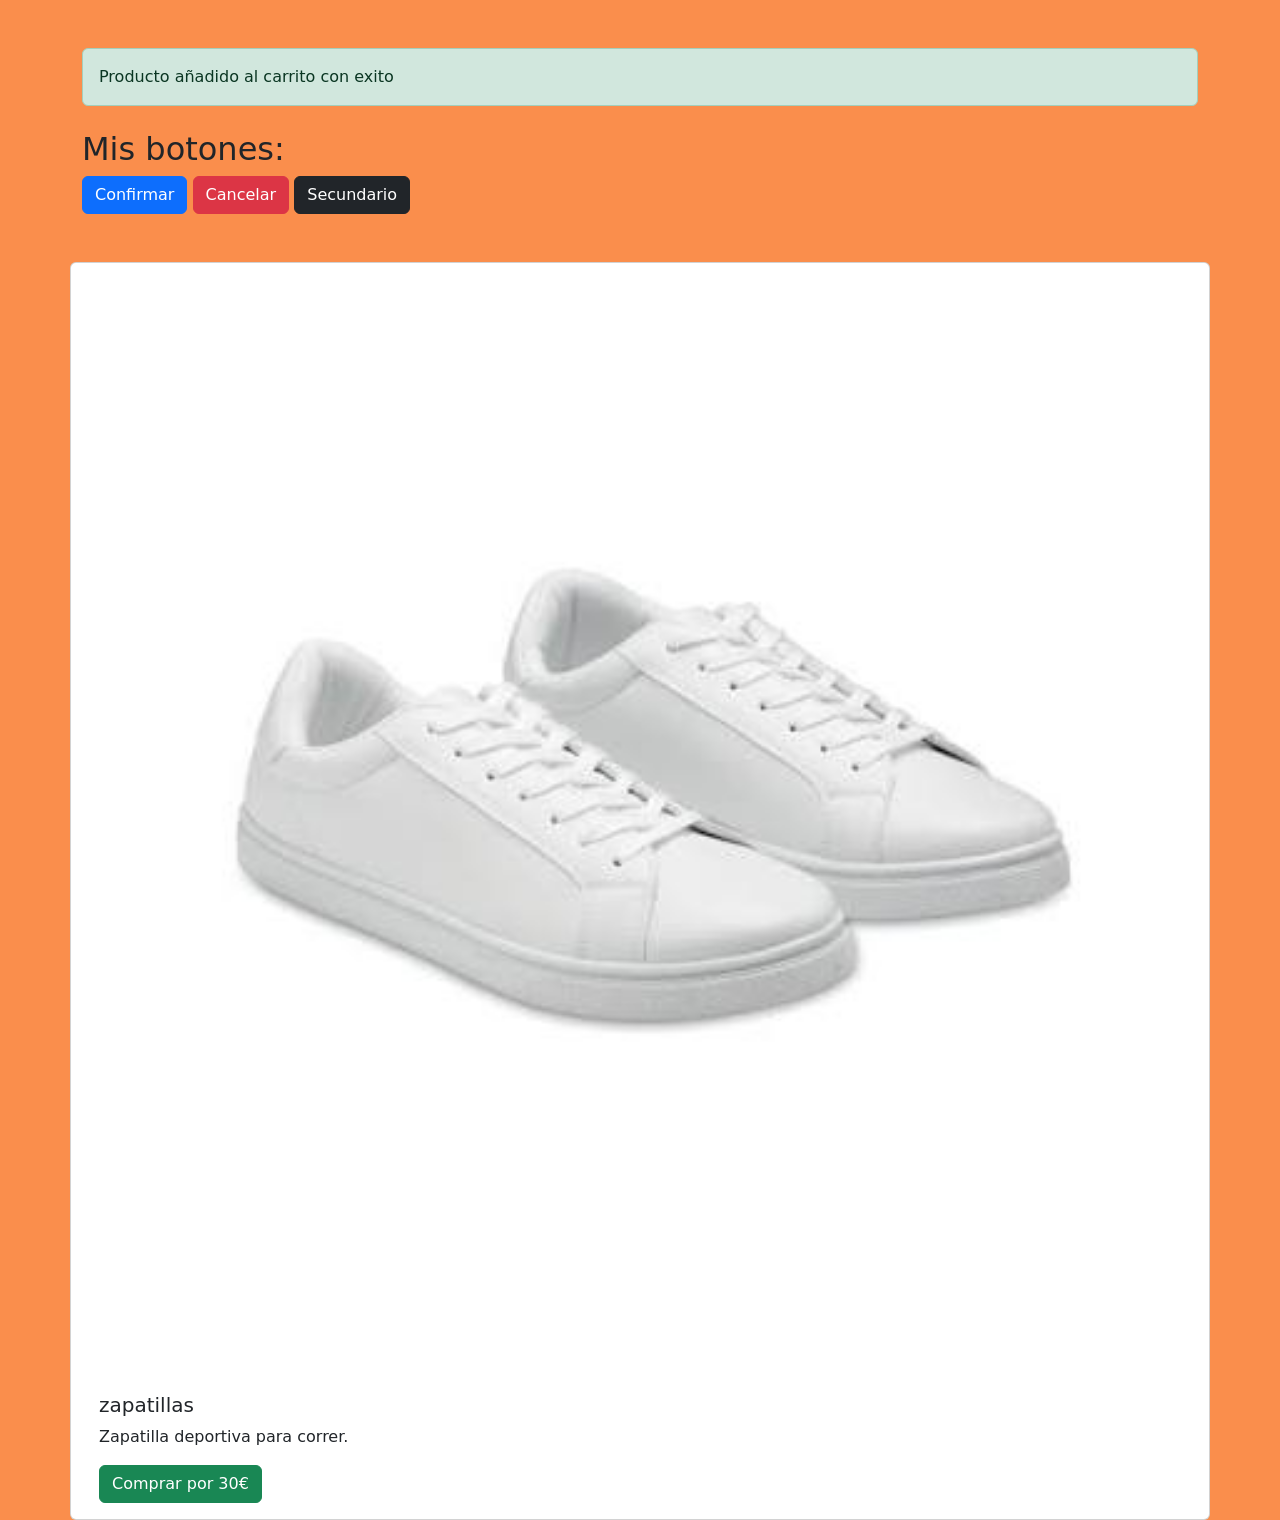
==== index_prueba.html @ 76a04ef7 "first commit" ====
<!DOCTYPE html>
<html lang="en">
<head>
    <meta charset="UTF-8">
    <meta name="viewport" content="width=device-width, initial-scale=1.0">
    <title>Storks</title>
    <link href="scss/miestilo.css" rel="stylesheet">
</head>
<body>
    <div class="container mt-5">
        <div class="alert alert-success" role="alert">
            Producto añadido al carrito con exito
        </div>

        <h2 class="mt-4">Mis botones:</h2>
        <button type="button" class="btn btn-primary">Confirmar</button>
        <button type="button" class="btn btn-danger">Cancelar</button>
        <button type="button" class="btn btn-dark">Secundario</button>
    </div>
    <div class="container mt-5">
        <div class="row">
            <div class="card">
                <img src="img/images.jpg" class="card-img-top" alt="zapatillas">
                <div class="card-body">
                    <h5>zapatillas</h5>
                    <p class="text">Zapatilla deportiva para correr.</p>
                    <a href="#" class="btn btn-success">Comprar por 30€</a>
                </div>
            </div>
        </div>
    </div>
</body>
</html>
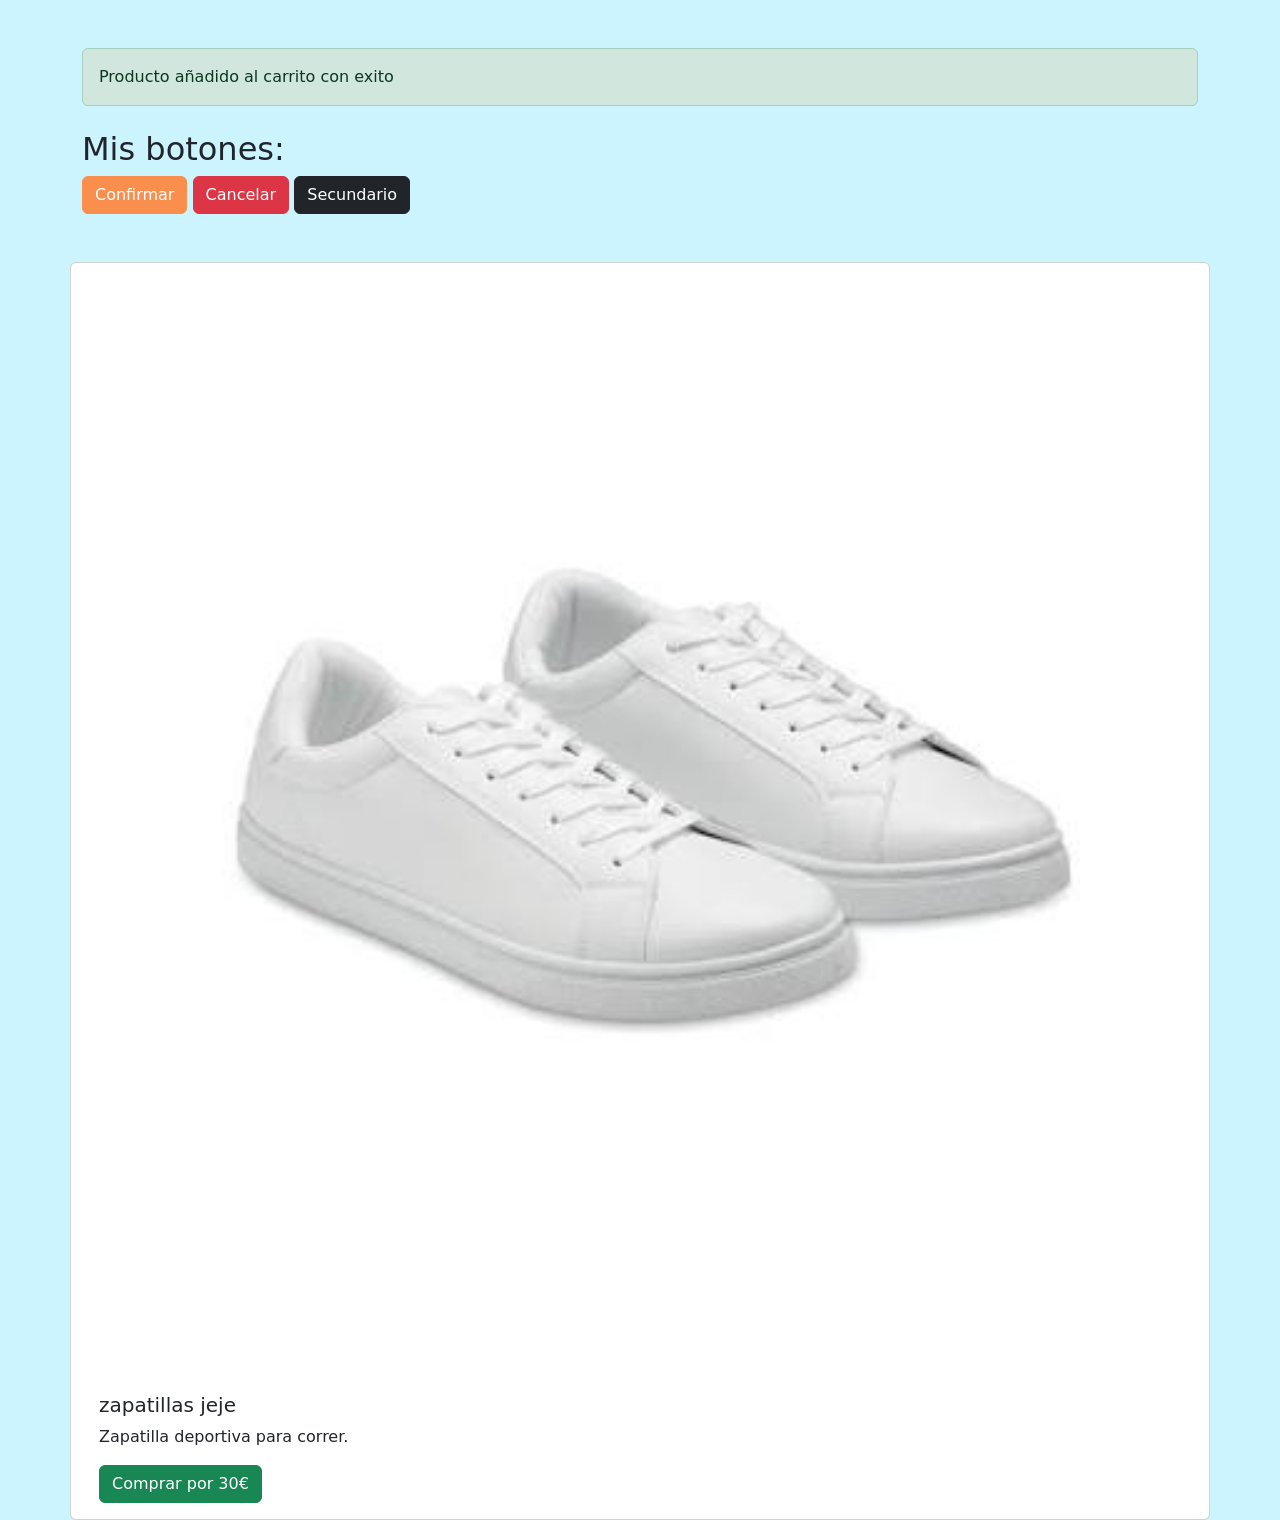
==== commit f75690ba: "segundo commit" ====
--- a/index_prueba.html
+++ b/index_prueba.html
@@ -3,7 +3,7 @@
 <head>
     <meta charset="UTF-8">
     <meta name="viewport" content="width=device-width, initial-scale=1.0">
-    <title>Storks</title>
+    <title>zapatillas cosas</title>
     <link href="scss/miestilo.css" rel="stylesheet">
 </head>
 <body>
@@ -22,7 +22,7 @@
             <div class="card">
                 <img src="img/images.jpg" class="card-img-top" alt="zapatillas">
                 <div class="card-body">
-                    <h5>zapatillas</h5>
+                    <h5>zapatillas jeje</h5>
                     <p class="text">Zapatilla deportiva para correr.</p>
                     <a href="#" class="btn btn-success">Comprar por 30€</a>
                 </div>
